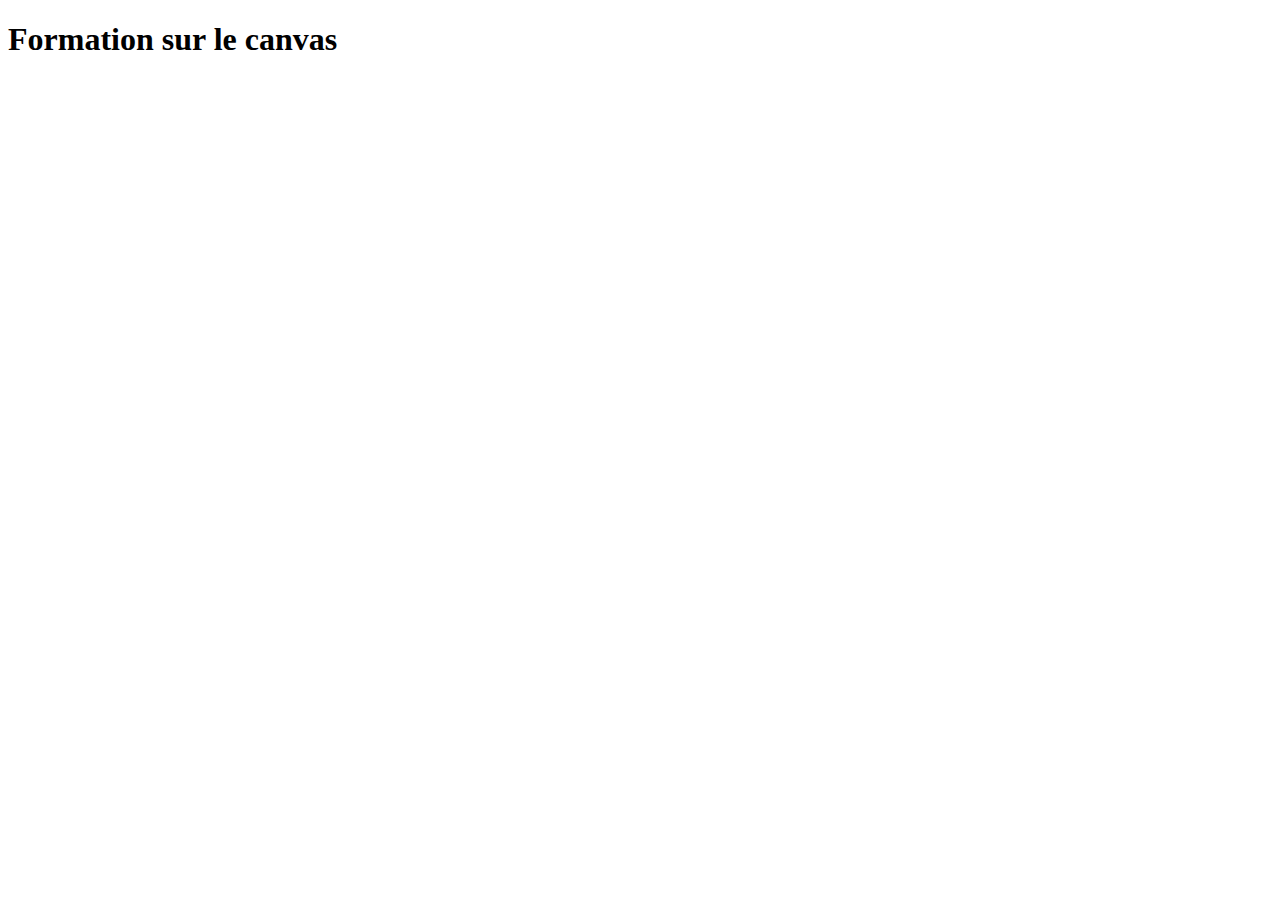
==== index.html @ 02473db5 "premier commit" ====
<!DOCTYPE html>
<html lang="en">
    <head>
        <meta charset="UTF-8" />
        <meta name="viewport" content="width=device-width, initial-scale=1.0" />
        <title>Formation Canvas</title>
    </head>
    <body>
        <h1>Formation sur le canvas</h1>
    </body>
</html>
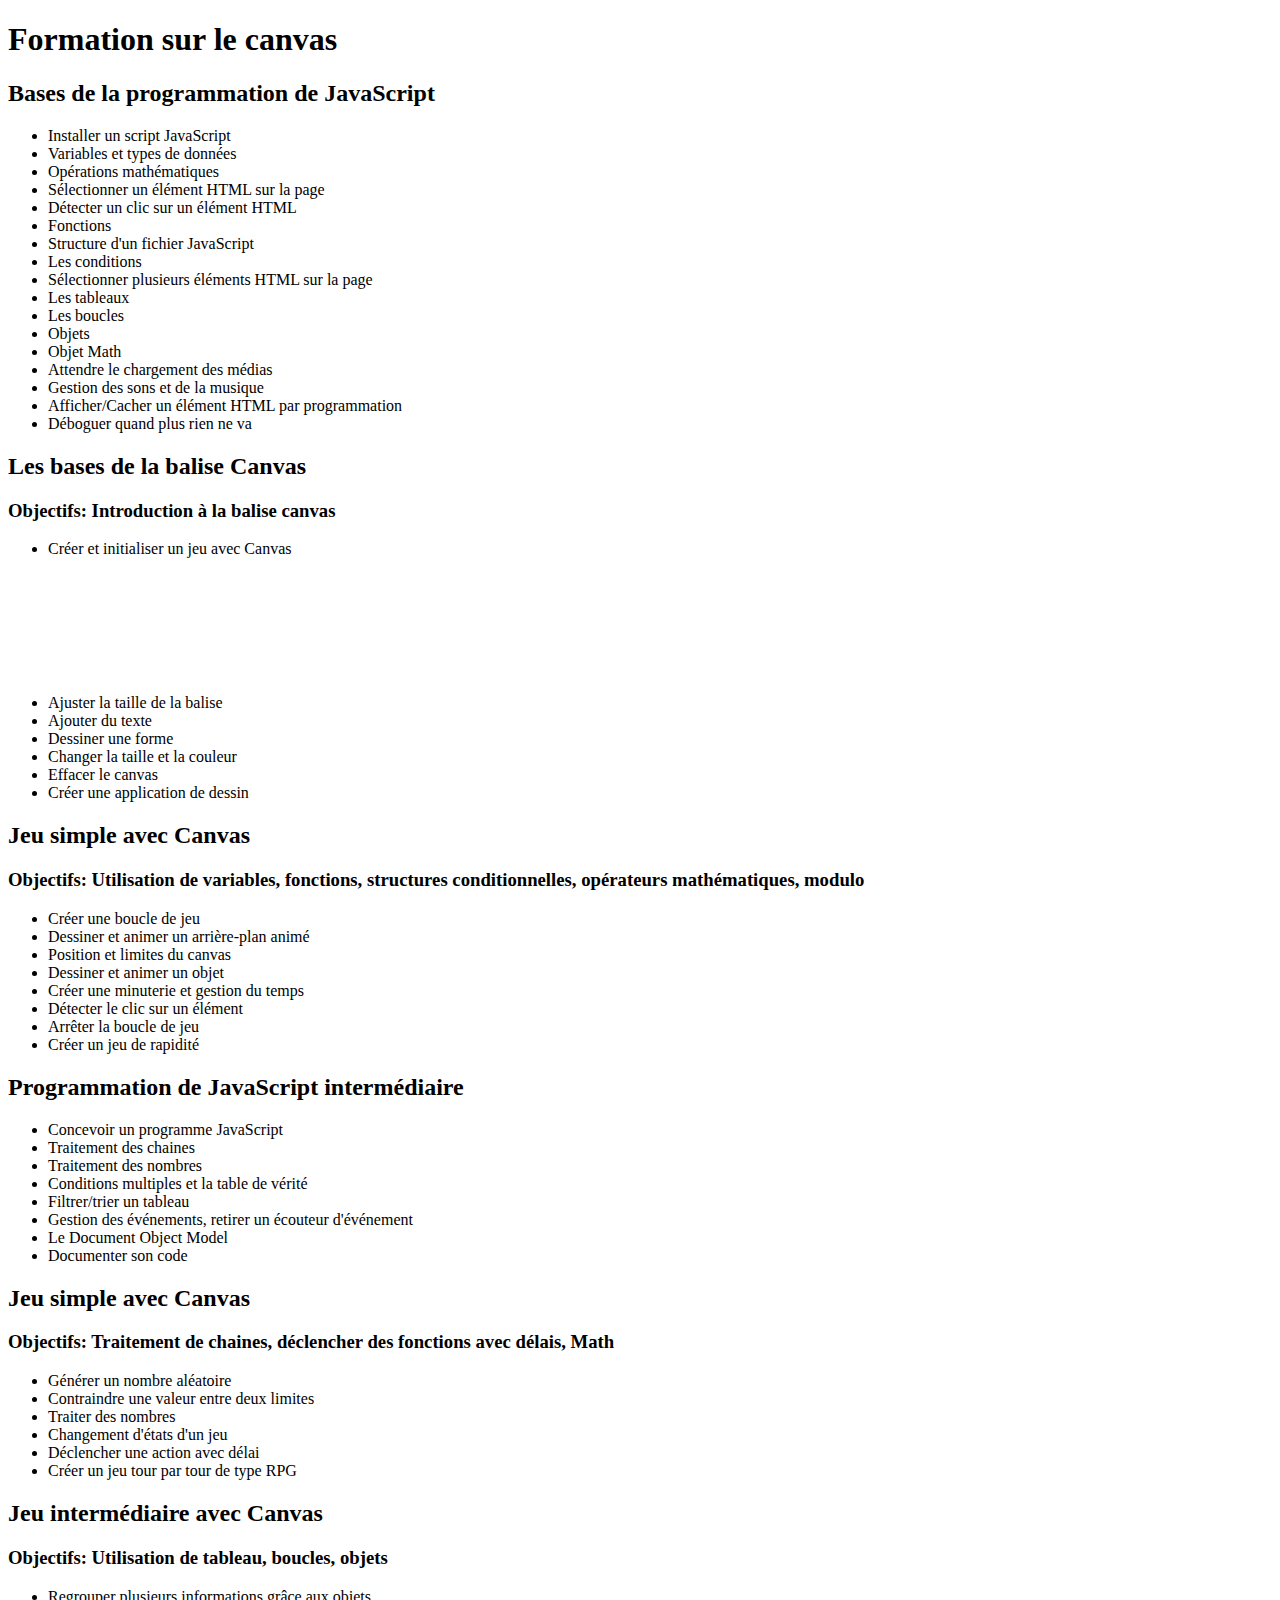
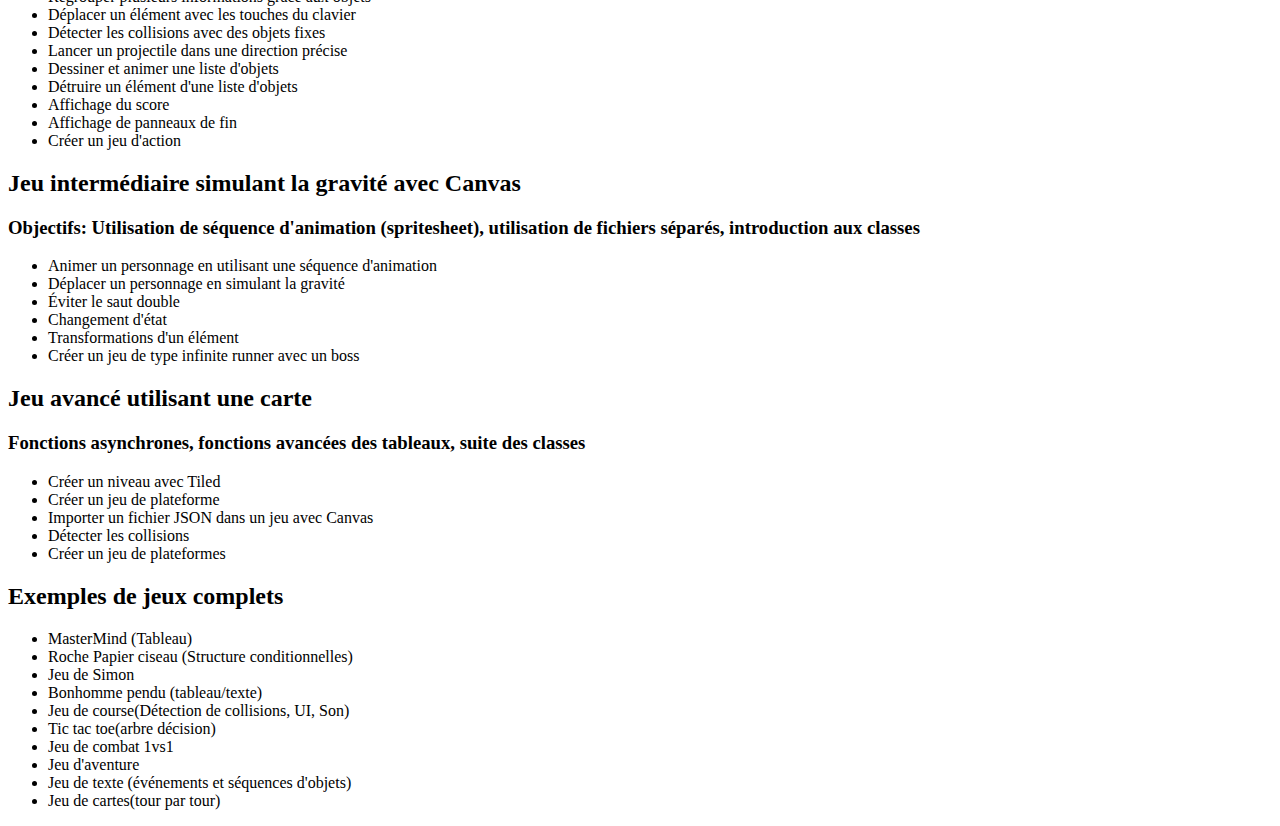
==== commit 8f32fc82: "Structure du cours" ====
--- a/index.html
+++ b/index.html
@@ -7,5 +7,146 @@
     </head>
     <body>
         <h1>Formation sur le canvas</h1>
+        <section>
+            <h2>Bases de la programmation de JavaScript</h2>
+            <ul>
+                <li>Installer un script JavaScript</li>
+                <li>Variables et types de données</li>
+                <li>Opérations mathématiques</li>
+                <li>Sélectionner un élément HTML sur la page</li>
+                <li>Détecter un clic sur un élément HTML</li>
+                <li>Fonctions</li>
+                <li>Structure d'un fichier JavaScript</li>
+                <li>Les conditions</li>
+                <li>Sélectionner plusieurs éléments HTML sur la page</li>
+                <li>Les tableaux</li>
+                <li>Les boucles</li>
+                <li>Objets</li>
+                <li>Objet Math</li>
+                <li>Attendre le chargement des médias</li>
+                <li>Gestion des sons et de la musique</li>
+                <li>Afficher/Cacher un élément HTML par programmation</li>
+                <li>Déboguer quand plus rien ne va</li>
+            </ul>
+        </section>
+
+        <section>
+            <h2>Les bases de la balise Canvas</h2>
+            <h3>Objectifs: Introduction à la balise canvas</h3>
+            <ul>
+                <li>Créer et initialiser un jeu avec Canvas</li>
+                <li>Ajuster la taille de la balise <canvas></canvas></li>
+                <li>Ajouter du texte</li>
+                <li>Dessiner une forme</li>
+                <li>Changer la taille et la couleur</li>
+                <li>Effacer le canvas</li>
+                <li>Créer une application de dessin</li>
+            </ul>
+        </section>
+
+        <section>
+            <h2>Jeu simple avec Canvas</h2>
+            <h3>
+                Objectifs: Utilisation de variables, fonctions, structures conditionnelles, opérateurs mathématiques,
+                modulo
+            </h3>
+            <ul>
+                <li>Créer une boucle de jeu</li>
+                <li>Dessiner et animer un arrière-plan animé</li>
+                <li>Position et limites du canvas</li>
+                <li>Dessiner et animer un objet</li>
+                <li>Créer une minuterie et gestion du temps</li>
+                <li>Détecter le clic sur un élément</li>
+                <li>Arrêter la boucle de jeu</li>
+                <li>Créer un jeu de rapidité</li>
+            </ul>
+        </section>
+
+        <section>
+            <h2>Programmation de JavaScript intermédiaire</h2>
+            <ul>
+                <li>Concevoir un programme JavaScript</li>
+                <li>Traitement des chaines</li>
+                <li>Traitement des nombres</li>
+                <li>Conditions multiples et la table de vérité</li>
+                <li>Filtrer/trier un tableau</li>
+                <li>Gestion des événements, retirer un écouteur d'événement</li>
+                <li>Le Document Object Model</li>
+                <li>Documenter son code</li>
+            </ul>
+        </section>
+
+        <section>
+            <h2>Jeu simple avec Canvas</h2>
+            <h3>Objectifs: Traitement de chaines, déclencher des fonctions avec délais, Math</h3>
+            <ul>
+                <li>Générer un nombre aléatoire</li>
+                <li>Contraindre une valeur entre deux limites</li>
+                <li>Traiter des nombres</li>
+                <li>Changement d'états d'un jeu</li>
+                <li>Déclencher une action avec délai</li>
+                <li>Créer un jeu tour par tour de type RPG</li>
+            </ul>
+        </section>
+
+        <section>
+            <h2>Jeu intermédiaire avec Canvas</h2>
+            <h3>Objectifs: Utilisation de tableau, boucles, objets</h3>
+            <ul>
+                <li>Regrouper plusieurs informations grâce aux objets</li>
+                <li>Déplacer un élément avec les touches du clavier</li>
+                <li>Détecter les collisions avec des objets fixes</li>
+                <li>Lancer un projectile dans une direction précise</li>
+                <li>Dessiner et animer une liste d'objets</li>
+                <li>Détruire un élément d'une liste d'objets</li>
+                <li>Affichage du score</li>
+                <li>Affichage de panneaux de fin</li>
+                <li>Créer un jeu d'action</li>
+            </ul>
+        </section>
+
+        <section>
+            <h2>Jeu intermédiaire simulant la gravité avec Canvas</h2>
+            <h3>
+                Objectifs: Utilisation de séquence d'animation (spritesheet), utilisation de fichiers séparés,
+                introduction aux classes
+            </h3>
+            <ul>
+                <li>Animer un personnage en utilisant une séquence d'animation</li>
+                <li>Déplacer un personnage en simulant la gravité</li>
+                <li>Éviter le saut double</li>
+                <li>Changement d'état</li>
+                <li>Transformations d'un élément</li>
+                <li>Créer un jeu de type infinite runner avec un boss</li>
+            </ul>
+        </section>
+
+        <section>
+            <h2>Jeu avancé utilisant une carte</h2>
+            <h3>Fonctions asynchrones, fonctions avancées des tableaux, suite des classes</h3>
+            <ul>
+                <li>Créer un niveau avec Tiled</li>
+                <li>Créer un jeu de plateforme</li>
+                <li>Importer un fichier JSON dans un jeu avec Canvas</li>
+                <li>Détecter les collisions</li>
+                <li>Créer un jeu de plateformes</li>
+            </ul>
+        </section>
+
+        <section>
+            <h2>Exemples de jeux complets</h2>
+            <ul>
+                <li>MasterMind (Tableau)</li>
+                <li>Roche Papier ciseau (Structure conditionnelles)</li>
+                <li>Jeu de Simon</li>
+                <li>Bonhomme pendu (tableau/texte)</li>
+                <li>Jeu de course(Détection de collisions, UI, Son)</li>
+                <li>Tic tac toe(arbre décision)</li>
+                <li>Jeu de combat 1vs1</li>
+                <li>Jeu d'aventure</li>
+                <li>Jeu de texte (événements et séquences d'objets)</li>
+                <li>Jeu de cartes(tour par tour)</li>
+            </ul>
+        </section>
     </body>
 </html>
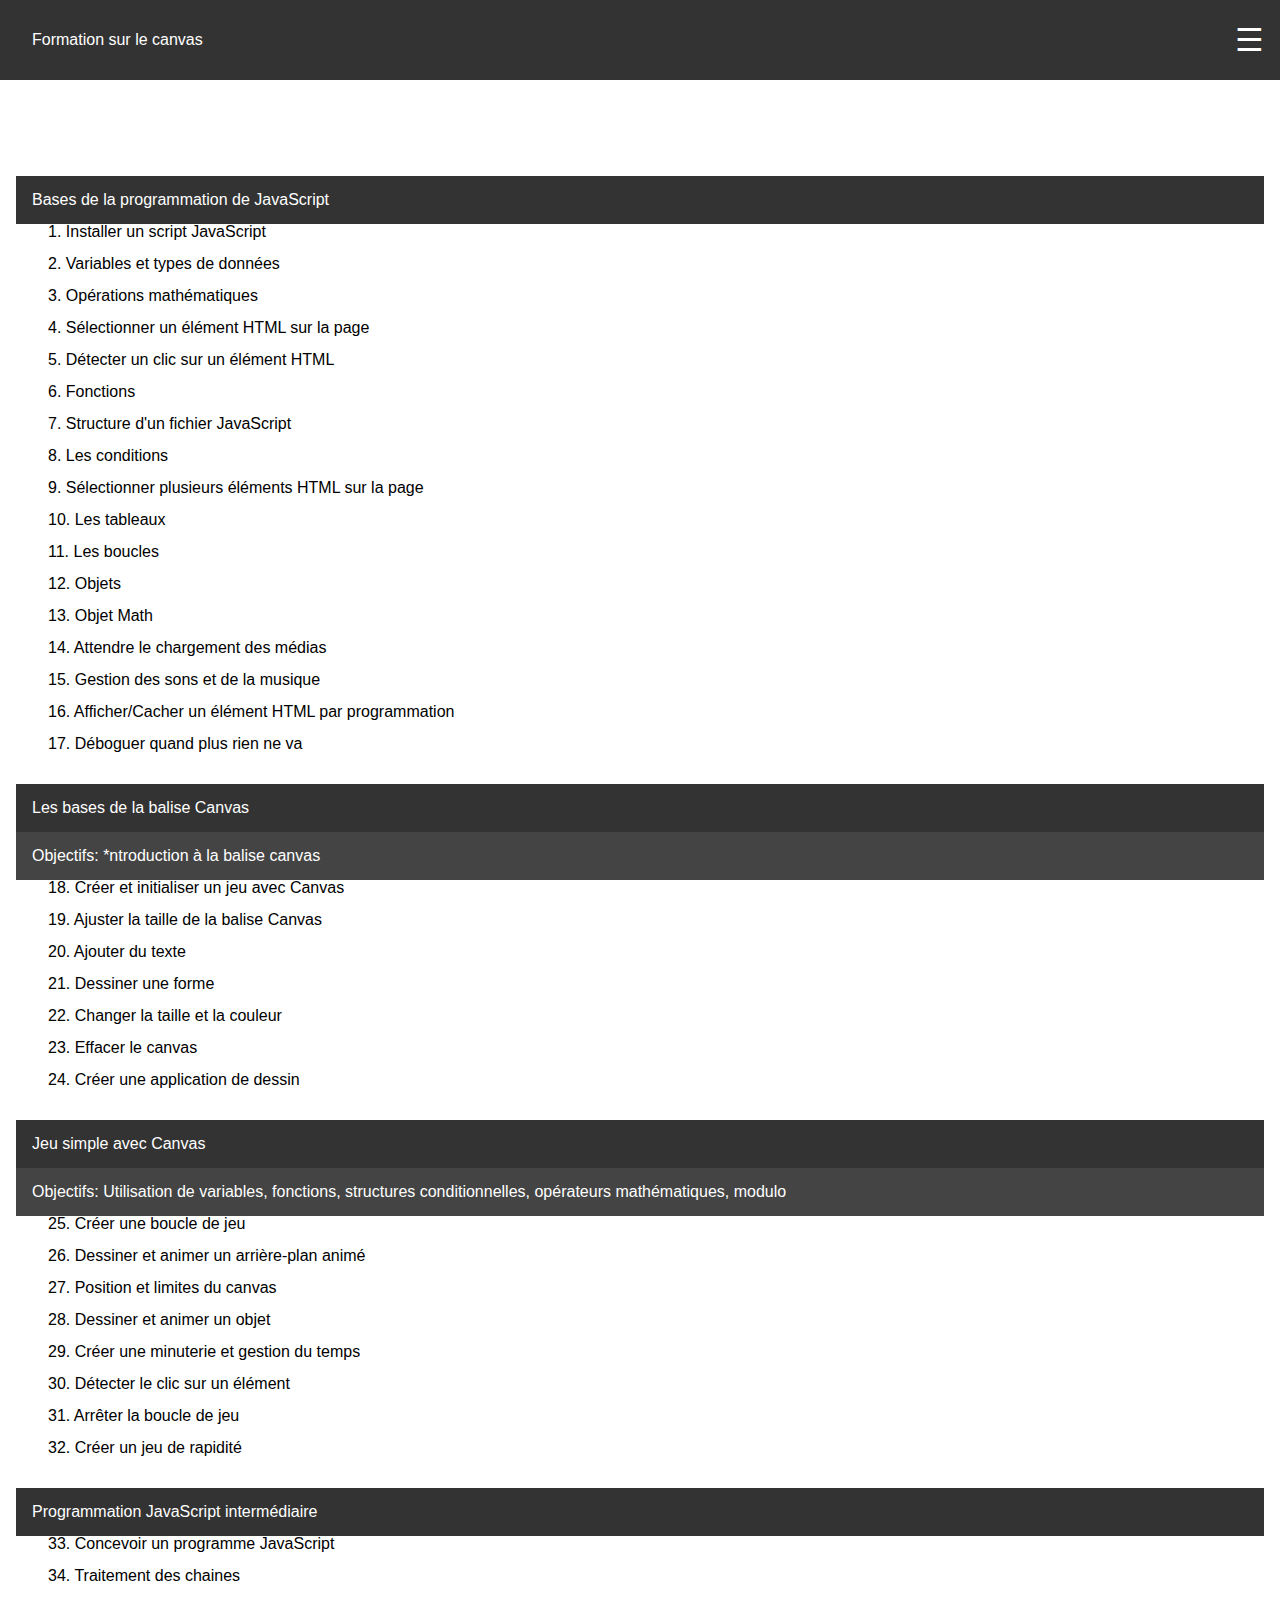
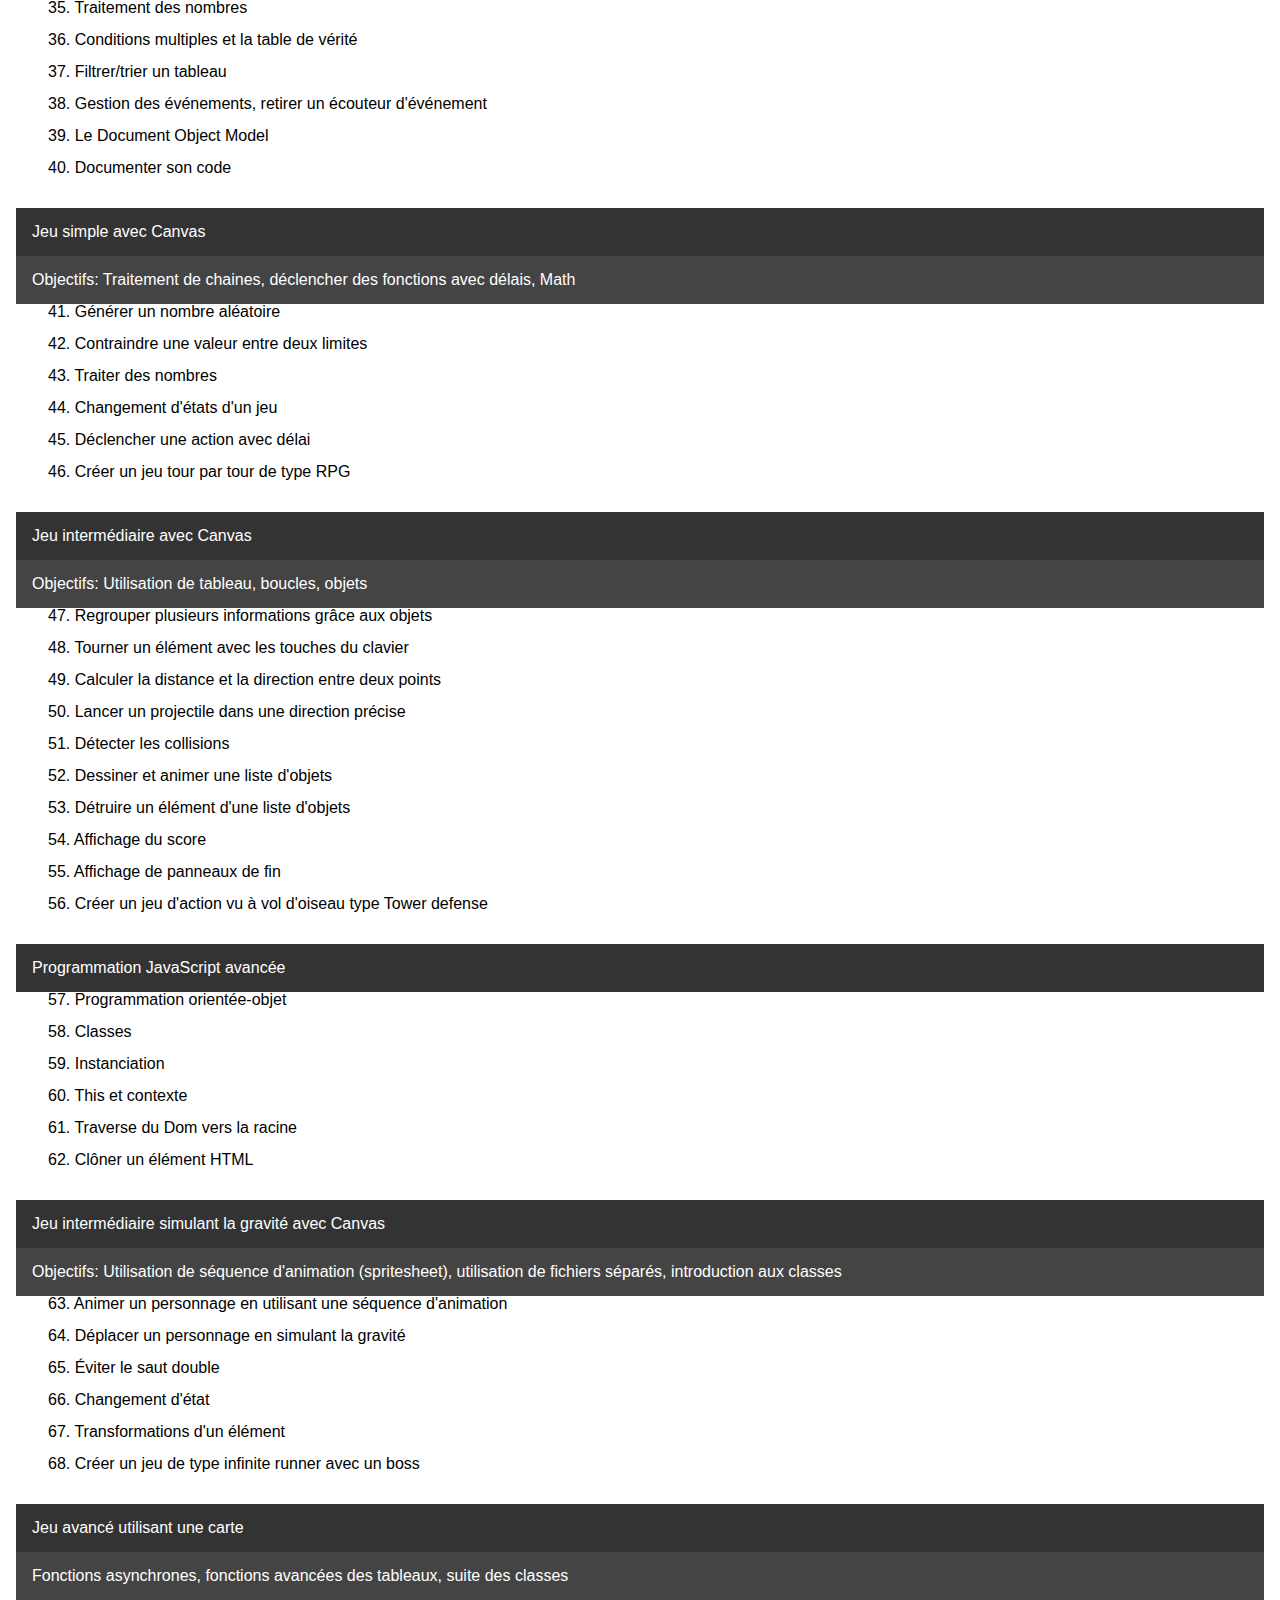
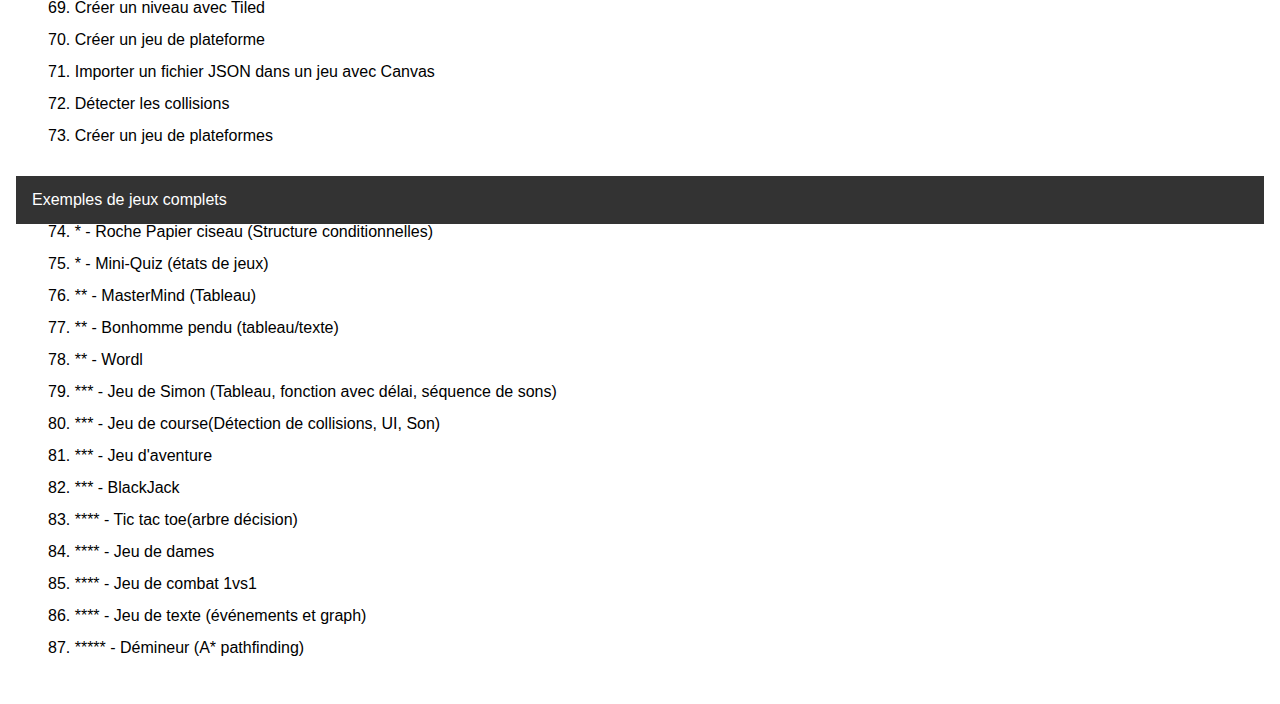
==== commit 91a37504: "Ajout de dossiers" ====
--- a/index.html
+++ b/index.html
@@ -4,149 +4,189 @@
         <meta charset="UTF-8" />
         <meta name="viewport" content="width=device-width, initial-scale=1.0" />
         <title>Formation Canvas</title>
+        <script src="assets/js/script.js" defer></script>
+        <link rel="stylesheet" href="assets/css/styles.css" />
     </head>
     <body>
-        <h1>Formation sur le canvas</h1>
-        <section>
-            <h2>Bases de la programmation de JavaScript</h2>
-            <ul>
-                <li>Installer un script JavaScript</li>
-                <li>Variables et types de données</li>
-                <li>Opérations mathématiques</li>
-                <li>Sélectionner un élément HTML sur la page</li>
-                <li>Détecter un clic sur un élément HTML</li>
-                <li>Fonctions</li>
-                <li>Structure d'un fichier JavaScript</li>
-                <li>Les conditions</li>
-                <li>Sélectionner plusieurs éléments HTML sur la page</li>
-                <li>Les tableaux</li>
-                <li>Les boucles</li>
-                <li>Objets</li>
-                <li>Objet Math</li>
-                <li>Attendre le chargement des médias</li>
-                <li>Gestion des sons et de la musique</li>
-                <li>Afficher/Cacher un élément HTML par programmation</li>
-                <li>Déboguer quand plus rien ne va</li>
-            </ul>
-        </section>
+        <header>
+            <h1>Formation sur le canvas</h1>
+            <input type="checkbox" id="menu-btn" />
+            <label for="menu-btn" class="menu-icon">&#9776;</label>
+            <label for="menu-btn" class="close-icon">&#10006;</label>
+            <nav>
+                <ul>
+                    <li><a href="#bases">Bases de la programmation de JavaScript</a></li>
+                    <li><a href="#canvas">Les bases de la balise Canvas</a></li>
+                    <li><a href="#jeu-simple">Jeu simple avec Canvas</a></li>
+                    <li><a href="#js-intermediaire">Programmation JavaScript intermédiaire</a></li>
+                    <li><a href="#jeu-simple-canvas">Jeu simple avec Canvas</a></li>
+                    <li><a href="#jeu-intermediaire-canvas">Jeu intermédiaire avec Canvas</a></li>
+                    <li><a href="#js-avance">Programmation JavaScript avancée</a></li>
+                    <li><a href="#jeu-intermediaire-gravite">Jeu intermédiaire simulant la gravité avec Canvas</a></li>
+                    <li><a href="#jeu-avance-carte">Jeu avancé utilisant une carte</a></li>
+                    <li><a href="#jeux-complets">Exemples de jeux complets</a></li>
+                </ul>
+            </nav>
+        </header>
+        <main>
+            <section id="bases">
+                <h2>Bases de la programmation de JavaScript</h2>
+                <ol>
+                    <li>Installer un script JavaScript</li>
+                    <li>Variables et types de données</li>
+                    <li>Opérations mathématiques</li>
+                    <li>Sélectionner un élément HTML sur la page</li>
+                    <li>Détecter un clic sur un élément HTML</li>
+                    <li>Fonctions</li>
+                    <li>Structure d'un fichier JavaScript</li>
+                    <li>Les conditions</li>
+                    <li>Sélectionner plusieurs éléments HTML sur la page</li>
+                    <li>Les tableaux</li>
+                    <li>Les boucles</li>
+                    <li>Objets</li>
+                    <li>Objet Math</li>
+                    <li>Attendre le chargement des médias</li>
+                    <li>Gestion des sons et de la musique</li>
+                    <li>Afficher/Cacher un élément HTML par programmation</li>
+                    <li>Déboguer quand plus rien ne va</li>
+                </ol>
+            </section>
 
-        <section>
-            <h2>Les bases de la balise Canvas</h2>
-            <h3>Objectifs: Introduction à la balise canvas</h3>
-            <ul>
-                <li>Créer et initialiser un jeu avec Canvas</li>
-                <li>Ajuster la taille de la balise <canvas></canvas></li>
-                <li>Ajouter du texte</li>
-                <li>Dessiner une forme</li>
-                <li>Changer la taille et la couleur</li>
-                <li>Effacer le canvas</li>
-                <li>Créer une application de dessin</li>
-            </ul>
-        </section>
+            <section id="canvas">
+                <h2>Les bases de la balise Canvas</h2>
+                <h3>Objectifs: *ntroduction à la balise canvas</h3>
+                <ol>
+                    <li>Créer et initialiser un jeu avec Canvas</li>
+                    <li>Ajuster la taille de la balise Canvas</li>
+                    <li>Ajouter du texte</li>
+                    <li>Dessiner une forme</li>
+                    <li>Changer la taille et la couleur</li>
+                    <li>Effacer le canvas</li>
+                    <li>Créer une application de dessin</li>
+                </ol>
+            </section>
 
-        <section>
-            <h2>Jeu simple avec Canvas</h2>
-            <h3>
-                Objectifs: Utilisation de variables, fonctions, structures conditionnelles, opérateurs mathématiques,
-                modulo
-            </h3>
-            <ul>
-                <li>Créer une boucle de jeu</li>
-                <li>Dessiner et animer un arrière-plan animé</li>
-                <li>Position et limites du canvas</li>
-                <li>Dessiner et animer un objet</li>
-                <li>Créer une minuterie et gestion du temps</li>
-                <li>Détecter le clic sur un élément</li>
-                <li>Arrêter la boucle de jeu</li>
-                <li>Créer un jeu de rapidité</li>
-            </ul>
-        </section>
+            <section id="jeu-simple">
+                <h2>Jeu simple avec Canvas</h2>
+                <h3>
+                    Objectifs: Utilisation de variables, fonctions, structures conditionnelles, opérateurs
+                    mathématiques, modulo
+                </h3>
+                <ol>
+                    <li>Créer une boucle de jeu</li>
+                    <li>Dessiner et animer un arrière-plan animé</li>
+                    <li>Position et limites du canvas</li>
+                    <li>Dessiner et animer un objet</li>
+                    <li>Créer une minuterie et gestion du temps</li>
+                    <li>Détecter le clic sur un élément</li>
+                    <li>Arrêter la boucle de jeu</li>
+                    <li>Créer un jeu de rapidité</li>
+                </ol>
+            </section>
 
-        <section>
-            <h2>Programmation de JavaScript intermédiaire</h2>
-            <ul>
-                <li>Concevoir un programme JavaScript</li>
-                <li>Traitement des chaines</li>
-                <li>Traitement des nombres</li>
-                <li>Conditions multiples et la table de vérité</li>
-                <li>Filtrer/trier un tableau</li>
-                <li>Gestion des événements, retirer un écouteur d'événement</li>
-                <li>Le Document Object Model</li>
-                <li>Documenter son code</li>
-            </ul>
-        </section>
+            <section id="js-intermediaire">
+                <h2>Programmation JavaScript intermédiaire</h2>
+                <ol>
+                    <li>Concevoir un programme JavaScript</li>
+                    <li>Traitement des chaines</li>
+                    <li>Traitement des nombres</li>
+                    <li>Conditions multiples et la table de vérité</li>
+                    <li>Filtrer/trier un tableau</li>
+                    <li>Gestion des événements, retirer un écouteur d'événement</li>
+                    <li>Le Document Object Model</li>
+                    <li>Documenter son code</li>
+                </ol>
+            </section>
 
-        <section>
-            <h2>Jeu simple avec Canvas</h2>
-            <h3>Objectifs: Traitement de chaines, déclencher des fonctions avec délais, Math</h3>
-            <ul>
-                <li>Générer un nombre aléatoire</li>
-                <li>Contraindre une valeur entre deux limites</li>
-                <li>Traiter des nombres</li>
-                <li>Changement d'états d'un jeu</li>
-                <li>Déclencher une action avec délai</li>
-                <li>Créer un jeu tour par tour de type RPG</li>
-            </ul>
-        </section>
+            <section id="jeu-simple-canvas">
+                <h2>Jeu simple avec Canvas</h2>
+                <h3>Objectifs: Traitement de chaines, déclencher des fonctions avec délais, Math</h3>
+                <ol>
+                    <li>Générer un nombre aléatoire</li>
+                    <li>Contraindre une valeur entre deux limites</li>
+                    <li>Traiter des nombres</li>
+                    <li>Changement d'états d'un jeu</li>
+                    <li>Déclencher une action avec délai</li>
+                    <li>Créer un jeu tour par tour de type RPG</li>
+                </ol>
+            </section>
 
-        <section>
-            <h2>Jeu intermédiaire avec Canvas</h2>
-            <h3>Objectifs: Utilisation de tableau, boucles, objets</h3>
-            <ul>
-                <li>Regrouper plusieurs informations grâce aux objets</li>
-                <li>Déplacer un élément avec les touches du clavier</li>
-                <li>Détecter les collisions avec des objets fixes</li>
-                <li>Lancer un projectile dans une direction précise</li>
-                <li>Dessiner et animer une liste d'objets</li>
-                <li>Détruire un élément d'une liste d'objets</li>
-                <li>Affichage du score</li>
-                <li>Affichage de panneaux de fin</li>
-                <li>Créer un jeu d'action</li>
-            </ul>
-        </section>
+            <section id="jeu-intermediaire-canvas">
+                <h2>Jeu intermédiaire avec Canvas</h2>
+                <h3>Objectifs: Utilisation de tableau, boucles, objets</h3>
+                <ol>
+                    <li>Regrouper plusieurs informations grâce aux objets</li>
+                    <li>Tourner un élément avec les touches du clavier</li>
+                    <li>Calculer la distance et la direction entre deux points</li>
+                    <li>Lancer un projectile dans une direction précise</li>
+                    <li>Détecter les collisions</li>
+                    <li>Dessiner et animer une liste d'objets</li>
+                    <li>Détruire un élément d'une liste d'objets</li>
+                    <li>Affichage du score</li>
+                    <li>Affichage de panneaux de fin</li>
+                    <li>Créer un jeu d'action vu à vol d'oiseau type Tower defense</li>
+                </ol>
+            </section>
 
-        <section>
-            <h2>Jeu intermédiaire simulant la gravité avec Canvas</h2>
-            <h3>
-                Objectifs: Utilisation de séquence d'animation (spritesheet), utilisation de fichiers séparés,
-                introduction aux classes
-            </h3>
-            <ul>
-                <li>Animer un personnage en utilisant une séquence d'animation</li>
-                <li>Déplacer un personnage en simulant la gravité</li>
-                <li>Éviter le saut double</li>
-                <li>Changement d'état</li>
-                <li>Transformations d'un élément</li>
-                <li>Créer un jeu de type infinite runner avec un boss</li>
-            </ul>
-        </section>
+            <section id="js-avance">
+                <h2>Programmation JavaScript avancée</h2>
+                <ol>
+                    <li>Programmation orientée-objet</li>
+                    <li>Classes</li>
+                    <li>Instanciation</li>
+                    <li>This et contexte</li>
+                    <li>Traverse du Dom vers la racine</li>
+                    <li>Clôner un élément HTML</li>
+                </ol>
+            </section>
 
-        <section>
-            <h2>Jeu avancé utilisant une carte</h2>
-            <h3>Fonctions asynchrones, fonctions avancées des tableaux, suite des classes</h3>
-            <ul>
-                <li>Créer un niveau avec Tiled</li>
-                <li>Créer un jeu de plateforme</li>
-                <li>Importer un fichier JSON dans un jeu avec Canvas</li>
-                <li>Détecter les collisions</li>
-                <li>Créer un jeu de plateformes</li>
-            </ul>
-        </section>
+            <section id="jeu-intermediaire-gravite">
+                <h2>Jeu intermédiaire simulant la gravité avec Canvas</h2>
+                <h3>
+                    Objectifs: Utilisation de séquence d'animation (spritesheet), utilisation de fichiers séparés,
+                    introduction aux classes
+                </h3>
+                <ol>
+                    <li>Animer un personnage en utilisant une séquence d'animation</li>
+                    <li>Déplacer un personnage en simulant la gravité</li>
+                    <li>Éviter le saut double</li>
+                    <li>Changement d'état</li>
+                    <li>Transformations d'un élément</li>
+                    <li>Créer un jeu de type infinite runner avec un boss</li>
+                </ol>
+            </section>
 
-        <section>
-            <h2>Exemples de jeux complets</h2>
-            <ul>
-                <li>MasterMind (Tableau)</li>
-                <li>Roche Papier ciseau (Structure conditionnelles)</li>
-                <li>Jeu de Simon</li>
-                <li>Bonhomme pendu (tableau/texte)</li>
-                <li>Jeu de course(Détection de collisions, UI, Son)</li>
-                <li>Tic tac toe(arbre décision)</li>
-                <li>Jeu de combat 1vs1</li>
-                <li>Jeu d'aventure</li>
-                <li>Jeu de texte (événements et séquences d'objets)</li>
-                <li>Jeu de cartes(tour par tour)</li>
-            </ul>
-        </section>
+            <section id="jeu-avance-avec-carte">
+                <h2>Jeu avancé utilisant une carte</h2>
+                <h3>Fonctions asynchrones, fonctions avancées des tableaux, suite des classes</h3>
+                <ol>
+                    <li>Créer un niveau avec Tiled</li>
+                    <li>Créer un jeu de plateforme</li>
+                    <li>Importer un fichier JSON dans un jeu avec Canvas</li>
+                    <li>Détecter les collisions</li>
+                    <li>Créer un jeu de plateformes</li>
+                </ol>
+            </section>
+
+            <section id="jeux-complets">
+                <h2>Exemples de jeux complets</h2>
+                <ol>
+                    <li>* - Roche Papier ciseau (Structure conditionnelles)</li>
+                    <li>* - Mini-Quiz (états de jeux)</li>
+                    <li>** - MasterMind (Tableau)</li>
+                    <li>** - Bonhomme pendu (tableau/texte)</li>
+                    <li>** - Wordl</li>
+                    <li>*** - Jeu de Simon (Tableau, fonction avec délai, séquence de sons)</li>
+                    <li>*** - Jeu de course(Détection de collisions, UI, Son)</li>
+                    <li>*** - Jeu d'aventure</li>
+                    <li>*** - BlackJack</li>
+                    <li>**** - Tic tac toe(arbre décision)</li>
+                    <li>**** - Jeu de dames</li>
+                    <li>**** - Jeu de combat 1vs1</li>
+                    <li>**** - Jeu de texte (événements et graph)</li>
+                    <li>***** - Démineur (A* pathfinding)</li>
+                </ol>
+            </section>
+        </main>
     </body>
 </html>
--- a/assets/css/styles.css
+++ b/assets/css/styles.css
@@ -0,0 +1,131 @@
+@import url("./reset.css");
+body,
+html {
+    font-family: Arial, sans-serif;
+    margin: 0;
+    padding: 0;
+    counter-reset: item;
+    scroll-behavior: smooth;
+    scroll-padding-top: 5rem;
+    padding-top: 5rem;
+}
+
+h1 {
+    text-align: center;
+    margin: 0;
+    padding: 1rem;
+    background-color: #333;
+    color: white;
+}
+
+header {
+    background-color: #333;
+    color: white;
+    padding: 1rem;
+    display: flex;
+    justify-content: space-between;
+    align-items: center;
+    position: fixed;
+
+    top: 0;
+    left: 0;
+    right: 0;
+}
+header input[type="checkbox"] {
+    display: none;
+}
+
+header input[type="checkbox"]:checked ~ nav {
+    display: block;
+}
+
+.menu-icon,
+.close-icon {
+    display: none;
+    font-size: 2rem;
+    cursor: pointer;
+}
+
+header input[type="checkbox"]:checked ~ .menu-icon {
+    display: none;
+}
+
+header input[type="checkbox"]:checked ~ .close-icon {
+    display: block;
+}
+
+header input[type="checkbox"]:not(:checked) ~ .menu-icon {
+    display: block;
+}
+header input[type="checkbox"]:not(:checked) ~ .close-icon {
+    display: none;
+}
+
+nav {
+    display: none;
+    background-color: #333;
+    color: white;
+    position: fixed;
+    top: 4rem;
+    left: 0;
+    width: 100%;
+    z-index: 1;
+}
+
+nav ul {
+    list-style-type: none;
+    padding: 0;
+}
+
+nav ul li {
+    padding: 1rem;
+    border-bottom: 1px solid white;
+}
+
+nav ul li a {
+    color: white;
+    text-decoration: none;
+}
+
+nav.show {
+    display: block;
+}
+
+main {
+    padding: 1rem;
+}
+
+section {
+    margin-bottom: 2rem;
+}
+
+section h2 {
+    margin: 0;
+    padding: 1rem;
+    background-color: #333;
+    color: white;
+}
+
+section h3 {
+    margin: 0;
+    padding: 1rem;
+    background-color: #444;
+    color: white;
+}
+
+ol {
+    list-style-type: decimal;
+    padding-left: 2rem;
+}
+
+ol li {
+    margin-bottom: 1rem;
+    counter-increment: item;
+    list-style-type: none;
+}
+
+ol li::before {
+    content: counter(item) ". ";
+    /* counter-increment: item; */
+    counter-reset: none;
+}
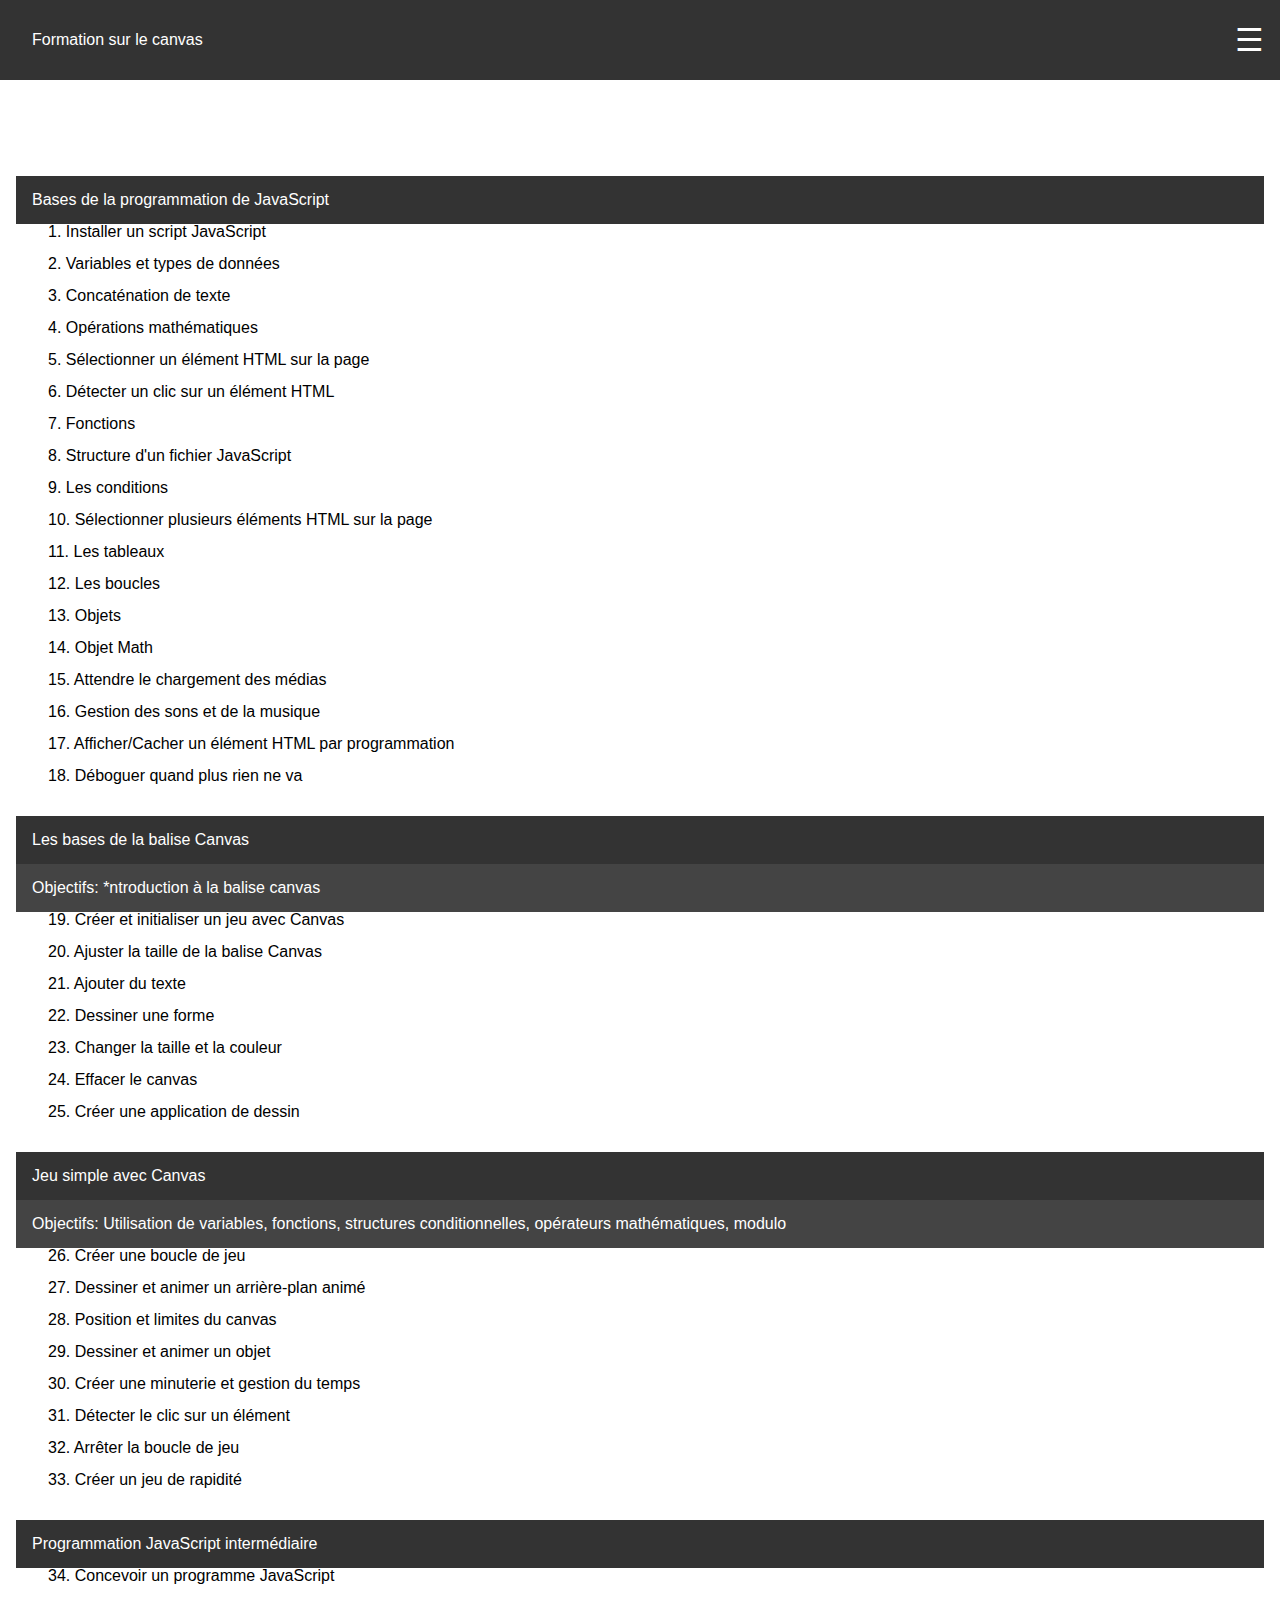
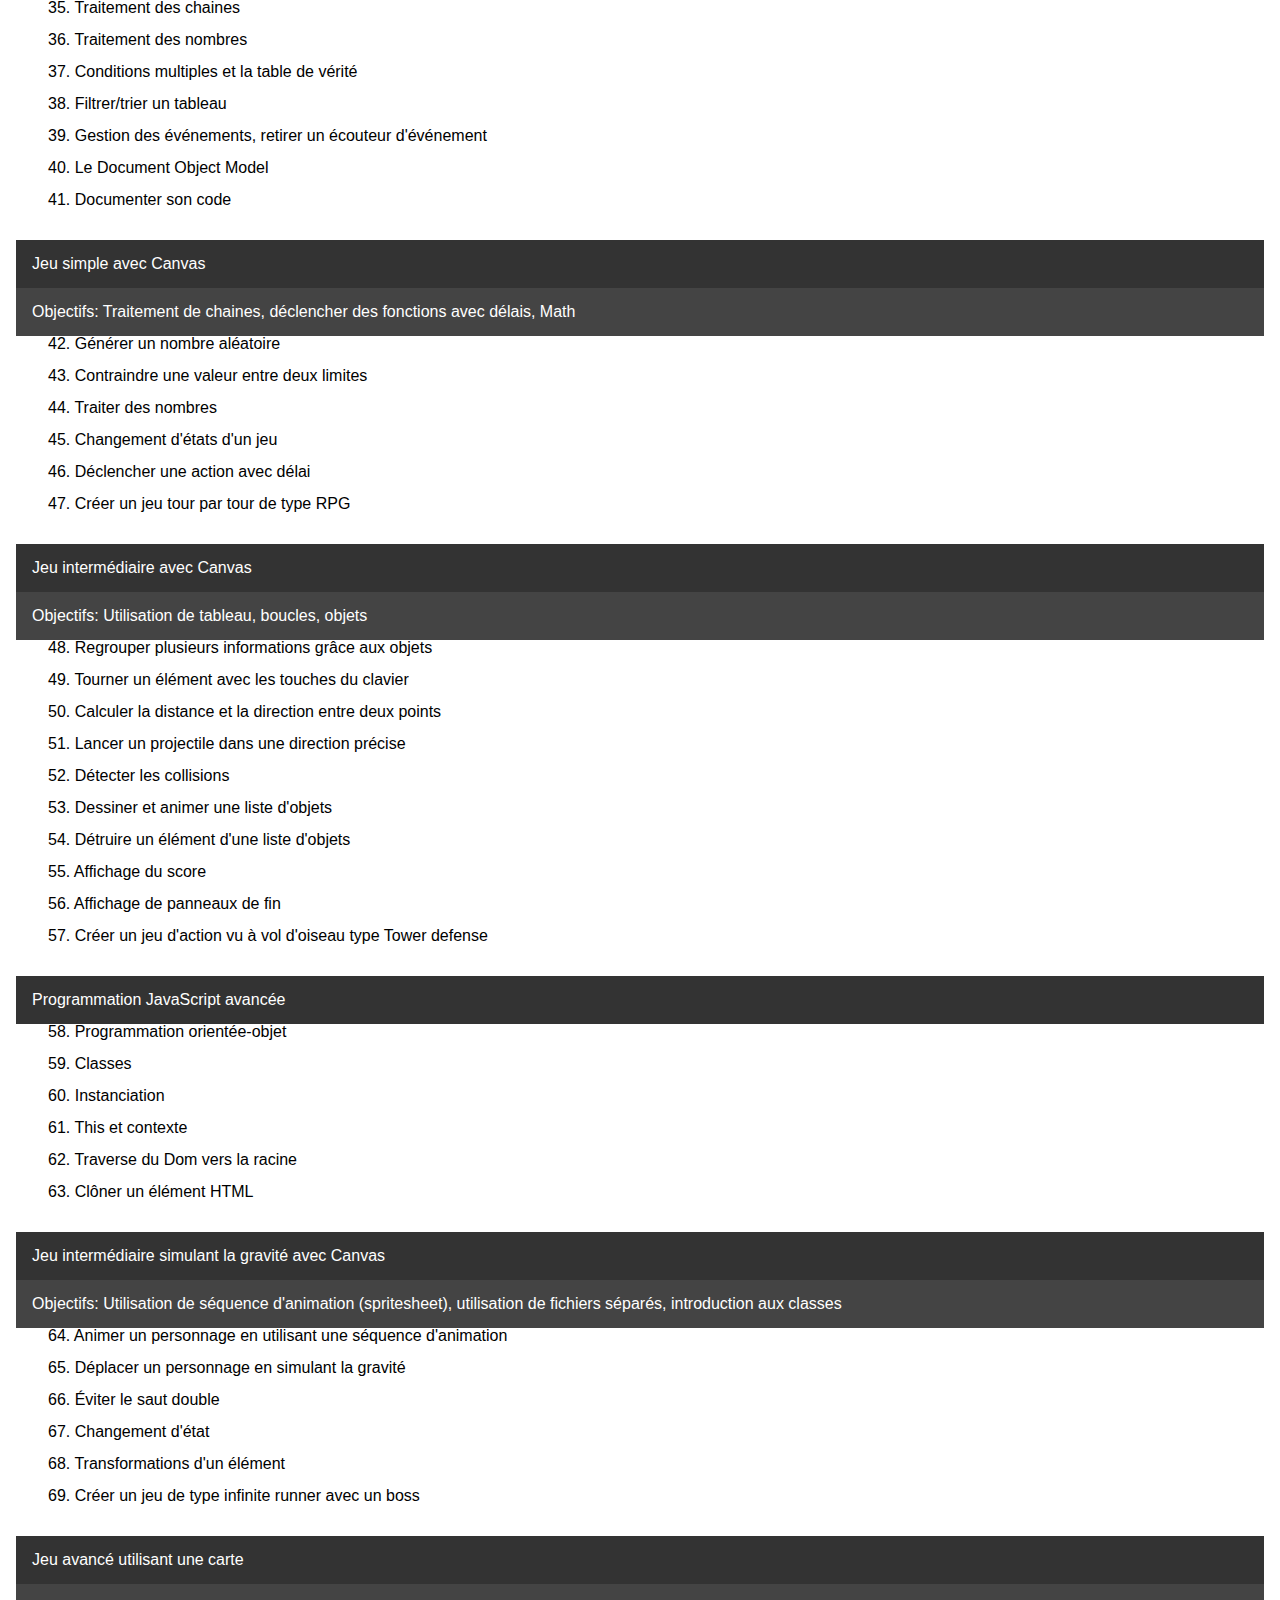
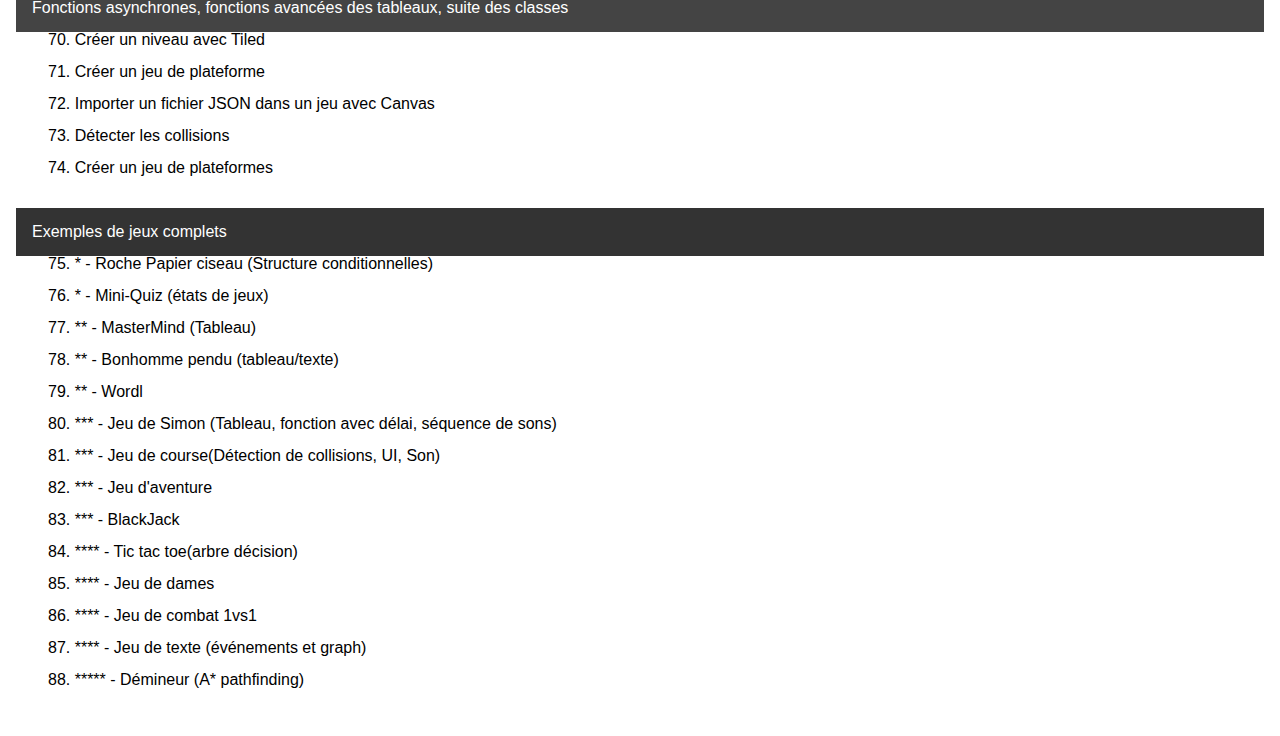
==== commit 709744db: "Changement" ====
--- a/index.html
+++ b/index.html
@@ -34,6 +34,7 @@
                 <ol>
                     <li>Installer un script JavaScript</li>
                     <li>Variables et types de données</li>
+                    <li>Concaténation de texte</li>
                     <li>Opérations mathématiques</li>
                     <li>Sélectionner un élément HTML sur la page</li>
                     <li>Détecter un clic sur un élément HTML</li>
